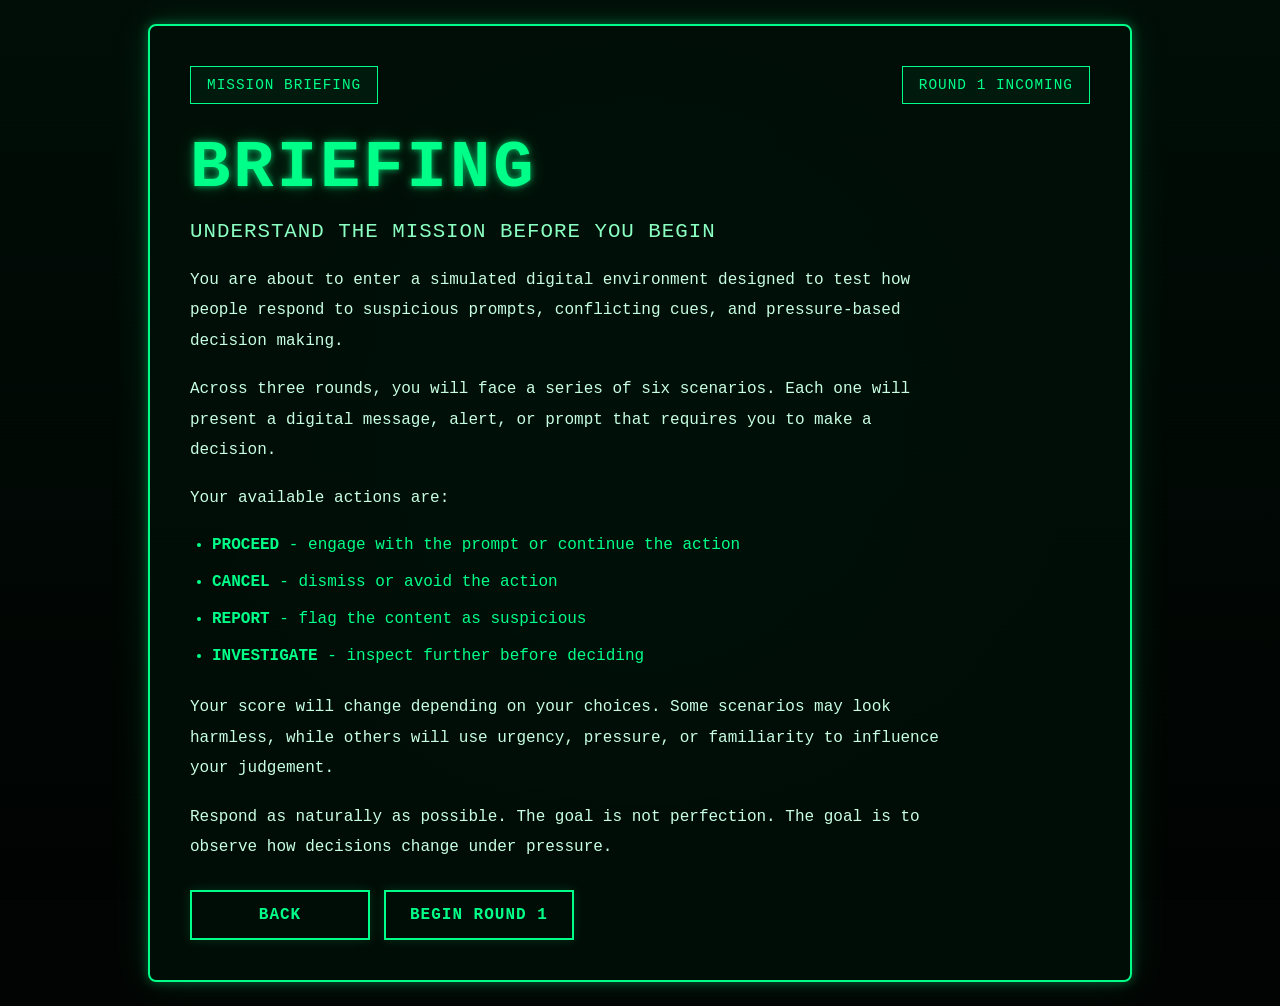
==== briefing.html @ 9c079a3a "updating post index lock" ====
<!DOCTYPE html>
<html lang="en">
<head>
  <meta charset="UTF-8" />
  <meta name="viewport" content="width=device-width, initial-scale=1.0" />
  <title>Cortex Quest - Mission Briefing</title>
  <link rel="stylesheet" href="style.css" />
</head>
<body>
  <div class="scanlines"></div>

  <main class="panel">
    <div class="status-row">
      <div class="status-pill">MISSION BRIEFING</div>
      <div class="status-pill">ROUND 1 INCOMING</div>
    </div>

    <h1>BRIEFING</h1>
    <p class="tagline">UNDERSTAND THE MISSION BEFORE YOU BEGIN</p>

    <div class="briefing-box">
      <p>
        You are about to enter a simulated digital environment designed to test how people
        respond to suspicious prompts, conflicting cues, and pressure-based decision making.
      </p>

      <p>
        Across three rounds, you will face a series of six scenarios. Each one will present
        a digital message, alert, or prompt that requires you to make a decision.
      </p>

      <p>
        Your available actions are:
      </p>

      <ul class="action-list">
        <li><strong>PROCEED</strong> - engage with the prompt or continue the action</li>
        <li><strong>CANCEL</strong> - dismiss or avoid the action</li>
        <li><strong>REPORT</strong> - flag the content as suspicious</li>
        <li><strong>INVESTIGATE</strong> - inspect further before deciding</li>
      </ul>

      <p>
        Your score will change depending on your choices. Some scenarios may look harmless,
        while others will use urgency, pressure, or familiarity to influence your judgement.
      </p>

      <p>
        Respond as naturally as possible. The goal is not perfection. The goal is to observe
        how decisions change under pressure.
      </p>
    </div>

    <div class="button-row">
      <button class="start-btn" onclick="window.location.href='presurveyquestionnaire.html'">BACK</button>
      <button class="start-btn" onclick="window.location.href='round1scenario1.html'">BEGIN ROUND 1</button>
    </div>
  </main>

  <script src="script.js?v=2"></script>
</body>
</html>
---- style.css ----
body {
  margin: 0;
  min-height: 100vh;
  font-family: "Courier New", Courier, monospace;
  background: #020403;
  color: #00ff88;
  display: flex;
  align-items: flex-start;
  justify-content: center;
  padding: 24px;
  overflow-y: auto;
  overflow-x: hidden;
  position: relative;
}

body::before {
  content: "";
  position: fixed;
  inset: 0;
  background:
    radial-gradient(circle at center, rgba(0, 255, 136, 0.08), transparent 55%),
    linear-gradient(180deg, rgba(0, 255, 136, 0.04), rgba(0, 0, 0, 0.2));
  pointer-events: none;
}

.scanlines {
  position: fixed;
  inset: 0;
  background: repeating-linear-gradient(
    to bottom,
    rgba(0, 255, 136, 0.04) 0px,
    rgba(0, 255, 136, 0.04) 1px,
    transparent 2px,
    transparent 4px
  );
  pointer-events: none;
  opacity: 0.25;
}

.panel {
  width: 100%;
  max-width: 900px;
  background: rgba(0, 15, 8, 0.88);
  border: 2px solid #00ff88;
  border-radius: 8px;
  padding: 40px;
  box-shadow:
    0 0 12px rgba(0, 255, 136, 0.35),
    0 0 40px rgba(0, 255, 136, 0.12);
  position: relative;
  z-index: 1;
}

.status-row,
.game-topbar {
  display: flex;
  justify-content: space-between;
  gap: 12px;
  margin-bottom: 26px;
  flex-wrap: wrap;
}

.status-pill {
  border: 1px solid #00ff88;
  padding: 10px 16px;
  font-size: 0.9rem;
  color: #00ff88;
  background: rgba(0, 255, 136, 0.05);
  letter-spacing: 1px;
}

h1 {
  margin: 0 0 14px;
  font-size: 4.2rem;
  color: #00ff88;
  text-shadow:
    0 0 6px rgba(0, 255, 136, 0.7),
    0 0 18px rgba(0, 255, 136, 0.25);
  letter-spacing: 3px;
}

.tagline {
  margin: 0 0 22px;
  font-size: 1.3rem;
  color: #8affc1;
  letter-spacing: 1px;
}

.intro {
  margin: 0 0 30px;
  font-size: 1.05rem;
  line-height: 1.8;
  color: #c8ffe3;
  max-width: 700px;
}

.start-btn,
.secondary-btn,
.action-btn,
.fake-link-btn {
  border: 2px solid #00ff88;
  background: transparent;
  color: #00ff88;
  font-family: inherit;
  font-size: 1rem;
  font-weight: bold;
  letter-spacing: 1px;
  cursor: pointer;
  box-shadow: 0 0 10px rgba(0, 255, 136, 0.15);
}

.start-btn,
.secondary-btn {
  padding: 14px 24px;
  min-width: 180px;
  text-align: center;
}

.action-btn {
  padding: 16px 20px;
}

.fake-link-btn {
  padding: 12px 18px;
  margin-bottom: 16px;
}

.start-btn:hover,
.secondary-btn:hover,
.action-btn:hover,
.fake-link-btn:hover {
  background: #00ff88;
  color: #02150b;
}

.button-row {
  display: flex;
  gap: 14px;
  flex-wrap: wrap;
  align-items: center;
}

.warning-text {
  margin-top: 18px;
  color: #8affc1;
  min-height: 24px;
}

.consent-box,
.briefing-box {
  max-width: 760px;
  margin-bottom: 28px;
  color: #c8ffe3;
  line-height: 1.9;
  font-size: 1rem;
}

.consent-box p,
.briefing-box p {
  margin: 0 0 18px;
}

.checkbox-row {
  display: flex;
  align-items: flex-start;
  gap: 12px;
  margin-bottom: 24px;
  color: #c8ffe3;
  font-size: 0.98rem;
  line-height: 1.6;
}

.checkbox-row input {
  margin-top: 4px;
  transform: scale(1.2);
  accent-color: #00ff88;
}

.action-list {
  margin: 0 0 22px 22px;
  padding: 0;
  color: #00ff88;
}

.action-list li {
  margin-bottom: 10px;
  line-height: 1.7;
}

.questionnaire-form {
  max-width: 760px;
  width: 100%;
}

.question-block {
  margin-bottom: 22px;
}

.question-block label {
  display: block;
  margin-bottom: 10px;
  color: #c8ffe3;
  line-height: 1.6;
  font-size: 1rem;
}

.question-block select {
  display: block;
  width: 100%;
  padding: 14px 16px;
  padding-right: 44px;
  border: 2px solid #00ff88;
  background: rgba(0, 20, 10, 0.95);
  color: #00ff88;
  font-family: "Courier New", Courier, monospace;
  font-size: 1rem;
  box-sizing: border-box;
  outline: none;
  box-shadow: 0 0 10px rgba(0, 255, 136, 0.12);
  appearance: none;
  -webkit-appearance: none;
  -moz-appearance: none;
  background-image:
    linear-gradient(45deg, transparent 50%, #00ff88 50%),
    linear-gradient(135deg, #00ff88 50%, transparent 50%);
  background-position:
    calc(100% - 22px) calc(50% - 3px),
    calc(100% - 14px) calc(50% - 3px);
  background-size: 8px 8px, 8px 8px;
  background-repeat: no-repeat;
}

.question-block select:focus {
  box-shadow:
    0 0 10px rgba(0, 255, 136, 0.3),
    0 0 20px rgba(0, 255, 136, 0.12);
}

.question-block option {
  background: #02150b;
  color: #00ff88;
}

.progress-section,
.timer-section,
.timer-section-loud {
  margin-bottom: 24px;
  max-width: 760px;
}

.progress-label-row,
.timer-label-row {
  display: flex;
  justify-content: space-between;
  margin-bottom: 8px;
  color: #8affc1;
  font-size: 0.95rem;
  letter-spacing: 1px;
}

.progress-bar,
.timer-bar {
  width: 100%;
  height: 16px;
  border: 2px solid #00ff88;
  background: rgba(0, 20, 10, 0.95);
  box-shadow: 0 0 10px rgba(0, 255, 136, 0.12);
}

.progress-fill,
.timer-fill {
  height: 100%;
  background: #00ff88;
}

.progress-fill-1 {
  width: 16.66%;
}

.timer-fill {
  width: 100%;
  transition: width 1s linear;
}

.timer-section-loud {
  border: 2px solid #00ff88;
  padding: 18px 20px;
  background: rgba(0, 20, 10, 0.85);
  box-shadow:
    0 0 12px rgba(0, 255, 136, 0.2),
    0 0 26px rgba(0, 255, 136, 0.08);
}

.timer-main-display {
  font-size: 3.2rem;
  font-weight: bold;
  color: #00ff88;
  text-align: center;
  margin-bottom: 10px;
  text-shadow:
    0 0 8px rgba(0, 255, 136, 0.75),
    0 0 20px rgba(0, 255, 136, 0.3);
  letter-spacing: 2px;
}

.scenario-card {
  max-width: 760px;
  border: 2px solid #00ff88;
  padding: 24px;
  margin-bottom: 26px;
  background: rgba(0, 20, 10, 0.75);
  box-shadow: 0 0 12px rgba(0, 255, 136, 0.12);
}

.scenario-header {
  display: flex;
  justify-content: space-between;
  gap: 16px;
  align-items: flex-start;
  margin-bottom: 18px;
  flex-wrap: wrap;
}

.scenario-from {
  margin: 0 0 8px;
  color: #8affc1;
  font-size: 0.95rem;
}

.scenario-title {
  margin: 0;
  color: #00ff88;
  font-size: 1.8rem;
  text-shadow: 0 0 6px rgba(0, 255, 136, 0.3);
}

.scenario-badge {
  border: 2px solid #00ff88;
  padding: 8px 14px;
  color: #00ff88;
  font-weight: bold;
  letter-spacing: 1px;
}

.scenario-message {
  color: #c8ffe3;
  line-height: 1.8;
  margin-bottom: 18px;
}

.scenario-note {
  color: #8affc1;
  margin: 0;
  font-size: 0.95rem;
}

.action-grid {
  display: grid;
  grid-template-columns: repeat(2, minmax(180px, 1fr));
  gap: 14px;
  max-width: 760px;
}

@media (max-width: 640px) {
  .panel {
    padding: 24px;
  }

  h1 {
    font-size: 2.6rem;
  }

  .tagline {
    font-size: 1rem;
  }

  .start-btn,
  .secondary-btn {
    width: 100%;
  }

  .button-row {
    flex-direction: column;
    align-items: stretch;
  }

  .action-grid {
    grid-template-columns: 1fr;
  }

  .scenario-title {
    font-size: 1.4rem;
  }
  .game-topbar {
  display: flex;
  justify-content: space-between;
  gap: 12px;
  margin-bottom: 26px;
  flex-wrap: wrap;
}

.progress-section,
.timer-section,
.timer-section-loud {
  margin-bottom: 24px;
  max-width: 760px;
}

.progress-label-row,
.timer-label-row {
  display: flex;
  justify-content: space-between;
  margin-bottom: 8px;
  color: #8affc1;
  font-size: 0.95rem;
  letter-spacing: 1px;
}

.progress-bar,
.timer-bar {
  width: 100%;
  height: 16px;
  border: 2px solid #00ff88;
  background: rgba(0, 20, 10, 0.95);
  box-shadow: 0 0 10px rgba(0, 255, 136, 0.12);
}

.progress-fill,
.timer-fill {
  height: 100%;
  background: #00ff88;
}

.progress-fill-1 {
  width: 16.66%;
}

.timer-fill {
  width: 100%;
  transition: width 1s linear;
}

.timer-section-loud {
  border: 2px solid #00ff88;
  padding: 18px 20px;
  background: rgba(0, 20, 10, 0.85);
  box-shadow:
    0 0 12px rgba(0, 255, 136, 0.2),
    0 0 26px rgba(0, 255, 136, 0.08);
}

.timer-main-display {
  font-size: 3.2rem;
  font-weight: bold;
  color: #00ff88;
  text-align: center;
  margin-bottom: 10px;
  text-shadow:
    0 0 8px rgba(0, 255, 136, 0.75),
    0 0 20px rgba(0, 255, 136, 0.3);
  letter-spacing: 2px;
}

.scenario-card {
  max-width: 760px;
  border: 2px solid #00ff88;
  padding: 24px;
  margin-bottom: 26px;
  background: rgba(0, 20, 10, 0.75);
  box-shadow: 0 0 12px rgba(0, 255, 136, 0.12);
}

.scenario-header {
  display: flex;
  justify-content: space-between;
  gap: 16px;
  align-items: flex-start;
  margin-bottom: 18px;
  flex-wrap: wrap;
}

.scenario-from {
  margin: 0 0 8px;
  color: #8affc1;
  font-size: 0.95rem;
}

.scenario-title {
  margin: 0;
  color: #00ff88;
  font-size: 1.8rem;
  text-shadow: 0 0 6px rgba(0, 255, 136, 0.3);
}

.scenario-badge {
  border: 2px solid #00ff88;
  padding: 8px 14px;
  color: #00ff88;
  font-weight: bold;
  letter-spacing: 1px;
}

.scenario-message {
  color: #c8ffe3;
  line-height: 1.8;
  margin-bottom: 18px;
}

.fake-link-btn {
  border: 2px solid #00ff88;
  background: transparent;
  color: #00ff88;
  padding: 12px 18px;
  font-family: inherit;
  font-size: 1rem;
  font-weight: bold;
  letter-spacing: 1px;
  margin-bottom: 16px;
  cursor: pointer;
}

.fake-link-btn:hover {
  background: #00ff88;
  color: #02150b;
}

.scenario-note {
  color: #8affc1;
  margin: 0;
  font-size: 0.95rem;
}

.action-grid {
  display: grid;
  grid-template-columns: repeat(2, minmax(180px, 1fr));
  gap: 14px;
  max-width: 760px;
}

.action-btn {
  border: 2px solid #00ff88;
  background: transparent;
  color: #00ff88;
  padding: 16px 20px;
  font-family: inherit;
  font-size: 1rem;
  font-weight: bold;
  letter-spacing: 1px;
  cursor: pointer;
  box-shadow: 0 0 10px rgba(0, 255, 136, 0.15);
}

.action-btn:hover {
  background: #00ff88;
  color: #02150b;
}

@media (max-width: 640px) {
  .action-grid {
    grid-template-columns: 1fr;
  }

  .scenario-title {
    font-size: 1.4rem;
  }
}
}
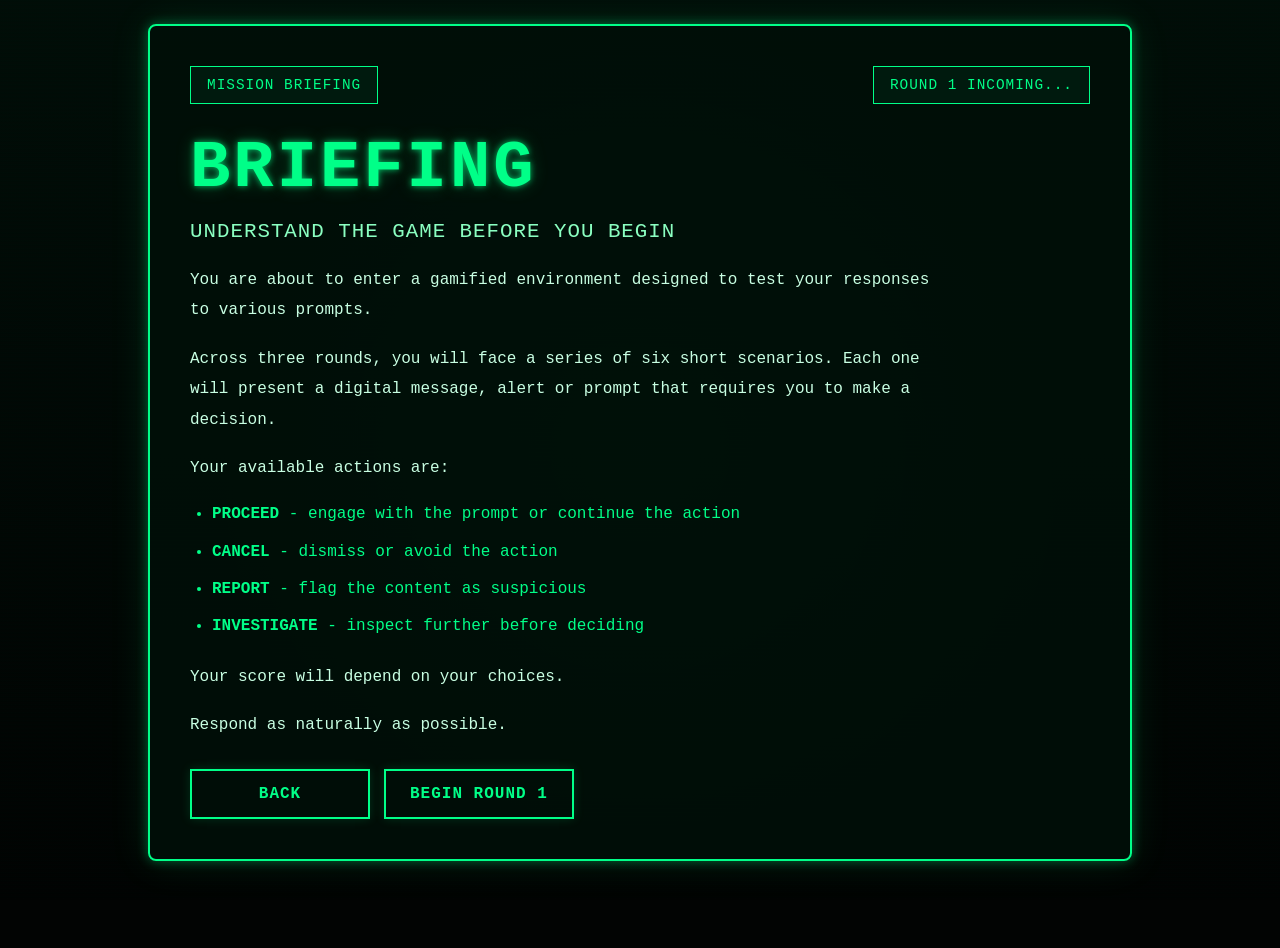
==== commit b8383c52: "updated logic across all scenarios for consistency" ====
--- a/briefing.html
+++ b/briefing.html
@@ -12,21 +12,20 @@
   <main class="panel">
     <div class="status-row">
       <div class="status-pill">MISSION BRIEFING</div>
-      <div class="status-pill">ROUND 1 INCOMING</div>
+      <div class="status-pill">ROUND 1 INCOMING...</div>
     </div>
 
     <h1>BRIEFING</h1>
-    <p class="tagline">UNDERSTAND THE MISSION BEFORE YOU BEGIN</p>
+    <p class="tagline">UNDERSTAND THE GAME BEFORE YOU BEGIN</p>
 
     <div class="briefing-box">
       <p>
-        You are about to enter a simulated digital environment designed to test how people
-        respond to suspicious prompts, conflicting cues, and pressure-based decision making.
+        You are about to enter a gamified environment designed to test your responses to various prompts.
       </p>
 
       <p>
-        Across three rounds, you will face a series of six scenarios. Each one will present
-        a digital message, alert, or prompt that requires you to make a decision.
+        Across three rounds, you will face a series of six short scenarios. Each one will present
+        a digital message, alert or prompt that requires you to make a decision.
       </p>
 
       <p>
@@ -41,13 +40,10 @@
       </ul>
 
       <p>
-        Your score will change depending on your choices. Some scenarios may look harmless,
-        while others will use urgency, pressure, or familiarity to influence your judgement.
-      </p>
+        Your score will depend on your choices. </p>
 
       <p>
-        Respond as naturally as possible. The goal is not perfection. The goal is to observe
-        how decisions change under pressure.
+        Respond as naturally as possible. 
       </p>
     </div>
 
--- a/style.css
+++ b/style.css
@@ -241,6 +241,36 @@
   color: #00ff88;
 }
 
+.question-block textarea {
+  display: block;
+  width: 100%;
+  max-width: 100%;
+  min-height: 120px;
+  padding: 14px 16px;
+  border: 2px solid #00ff88;
+  background: rgba(0, 20, 10, 0.95);
+  color: #00ff88;
+  font-family: "Courier New", Courier, monospace;
+  font-size: 1rem;
+  line-height: 1.6;
+  box-sizing: border-box;
+  outline: none;
+  resize: vertical;
+  box-shadow: 0 0 10px rgba(0, 255, 136, 0.12);
+}
+
+.question-block textarea:focus {
+  box-shadow:
+    0 0 10px rgba(0, 255, 136, 0.3),
+    0 0 20px rgba(0, 255, 136, 0.12);
+  background-color: rgba(0, 255, 136, 0.03);
+}
+
+.question-block textarea::placeholder {
+  color: rgba(0, 255, 136, 0.65);
+  font-family: "Courier New", Courier, monospace;
+}
+
 .progress-section,
 .timer-section,
 .timer-section-loud {
@@ -361,6 +391,51 @@
   max-width: 760px;
 }
 
+.results-box {
+  max-width: 760px;
+  margin-bottom: 28px;
+  display: grid;
+  gap: 18px;
+}
+
+.results-score-block,
+.results-summary-block {
+  border: 2px solid #00ff88;
+  background: rgba(0, 20, 10, 0.78);
+  padding: 22px;
+  box-shadow: 0 0 12px rgba(0, 255, 136, 0.12);
+}
+
+.results-label {
+  margin: 0 0 10px;
+  color: #8affc1;
+  font-size: 0.95rem;
+  letter-spacing: 1px;
+}
+
+.results-score {
+  font-size: 4rem;
+  font-weight: bold;
+  color: #00ff88;
+  text-shadow:
+    0 0 8px rgba(0, 255, 136, 0.75),
+    0 0 20px rgba(0, 255, 136, 0.3);
+}
+
+.results-band {
+  margin: 0;
+  font-size: 1.4rem;
+  color: #00ff88;
+  font-weight: bold;
+  letter-spacing: 1px;
+}
+
+.results-text {
+  margin: 0;
+  color: #c8ffe3;
+  line-height: 1.8;
+}
+
 @media (max-width: 640px) {
   .panel {
     padding: 24px;
@@ -391,177 +466,4 @@
   .scenario-title {
     font-size: 1.4rem;
   }
-  .game-topbar {
-  display: flex;
-  justify-content: space-between;
-  gap: 12px;
-  margin-bottom: 26px;
-  flex-wrap: wrap;
-}
-
-.progress-section,
-.timer-section,
-.timer-section-loud {
-  margin-bottom: 24px;
-  max-width: 760px;
-}
-
-.progress-label-row,
-.timer-label-row {
-  display: flex;
-  justify-content: space-between;
-  margin-bottom: 8px;
-  color: #8affc1;
-  font-size: 0.95rem;
-  letter-spacing: 1px;
-}
-
-.progress-bar,
-.timer-bar {
-  width: 100%;
-  height: 16px;
-  border: 2px solid #00ff88;
-  background: rgba(0, 20, 10, 0.95);
-  box-shadow: 0 0 10px rgba(0, 255, 136, 0.12);
-}
-
-.progress-fill,
-.timer-fill {
-  height: 100%;
-  background: #00ff88;
-}
-
-.progress-fill-1 {
-  width: 16.66%;
-}
-
-.timer-fill {
-  width: 100%;
-  transition: width 1s linear;
-}
-
-.timer-section-loud {
-  border: 2px solid #00ff88;
-  padding: 18px 20px;
-  background: rgba(0, 20, 10, 0.85);
-  box-shadow:
-    0 0 12px rgba(0, 255, 136, 0.2),
-    0 0 26px rgba(0, 255, 136, 0.08);
-}
-
-.timer-main-display {
-  font-size: 3.2rem;
-  font-weight: bold;
-  color: #00ff88;
-  text-align: center;
-  margin-bottom: 10px;
-  text-shadow:
-    0 0 8px rgba(0, 255, 136, 0.75),
-    0 0 20px rgba(0, 255, 136, 0.3);
-  letter-spacing: 2px;
-}
-
-.scenario-card {
-  max-width: 760px;
-  border: 2px solid #00ff88;
-  padding: 24px;
-  margin-bottom: 26px;
-  background: rgba(0, 20, 10, 0.75);
-  box-shadow: 0 0 12px rgba(0, 255, 136, 0.12);
-}
-
-.scenario-header {
-  display: flex;
-  justify-content: space-between;
-  gap: 16px;
-  align-items: flex-start;
-  margin-bottom: 18px;
-  flex-wrap: wrap;
-}
-
-.scenario-from {
-  margin: 0 0 8px;
-  color: #8affc1;
-  font-size: 0.95rem;
-}
-
-.scenario-title {
-  margin: 0;
-  color: #00ff88;
-  font-size: 1.8rem;
-  text-shadow: 0 0 6px rgba(0, 255, 136, 0.3);
-}
-
-.scenario-badge {
-  border: 2px solid #00ff88;
-  padding: 8px 14px;
-  color: #00ff88;
-  font-weight: bold;
-  letter-spacing: 1px;
-}
-
-.scenario-message {
-  color: #c8ffe3;
-  line-height: 1.8;
-  margin-bottom: 18px;
-}
-
-.fake-link-btn {
-  border: 2px solid #00ff88;
-  background: transparent;
-  color: #00ff88;
-  padding: 12px 18px;
-  font-family: inherit;
-  font-size: 1rem;
-  font-weight: bold;
-  letter-spacing: 1px;
-  margin-bottom: 16px;
-  cursor: pointer;
-}
-
-.fake-link-btn:hover {
-  background: #00ff88;
-  color: #02150b;
-}
-
-.scenario-note {
-  color: #8affc1;
-  margin: 0;
-  font-size: 0.95rem;
-}
-
-.action-grid {
-  display: grid;
-  grid-template-columns: repeat(2, minmax(180px, 1fr));
-  gap: 14px;
-  max-width: 760px;
-}
-
-.action-btn {
-  border: 2px solid #00ff88;
-  background: transparent;
-  color: #00ff88;
-  padding: 16px 20px;
-  font-family: inherit;
-  font-size: 1rem;
-  font-weight: bold;
-  letter-spacing: 1px;
-  cursor: pointer;
-  box-shadow: 0 0 10px rgba(0, 255, 136, 0.15);
-}
-
-.action-btn:hover {
-  background: #00ff88;
-  color: #02150b;
-}
-
-@media (max-width: 640px) {
-  .action-grid {
-    grid-template-columns: 1fr;
-  }
-
-  .scenario-title {
-    font-size: 1.4rem;
-  }
-}
 }
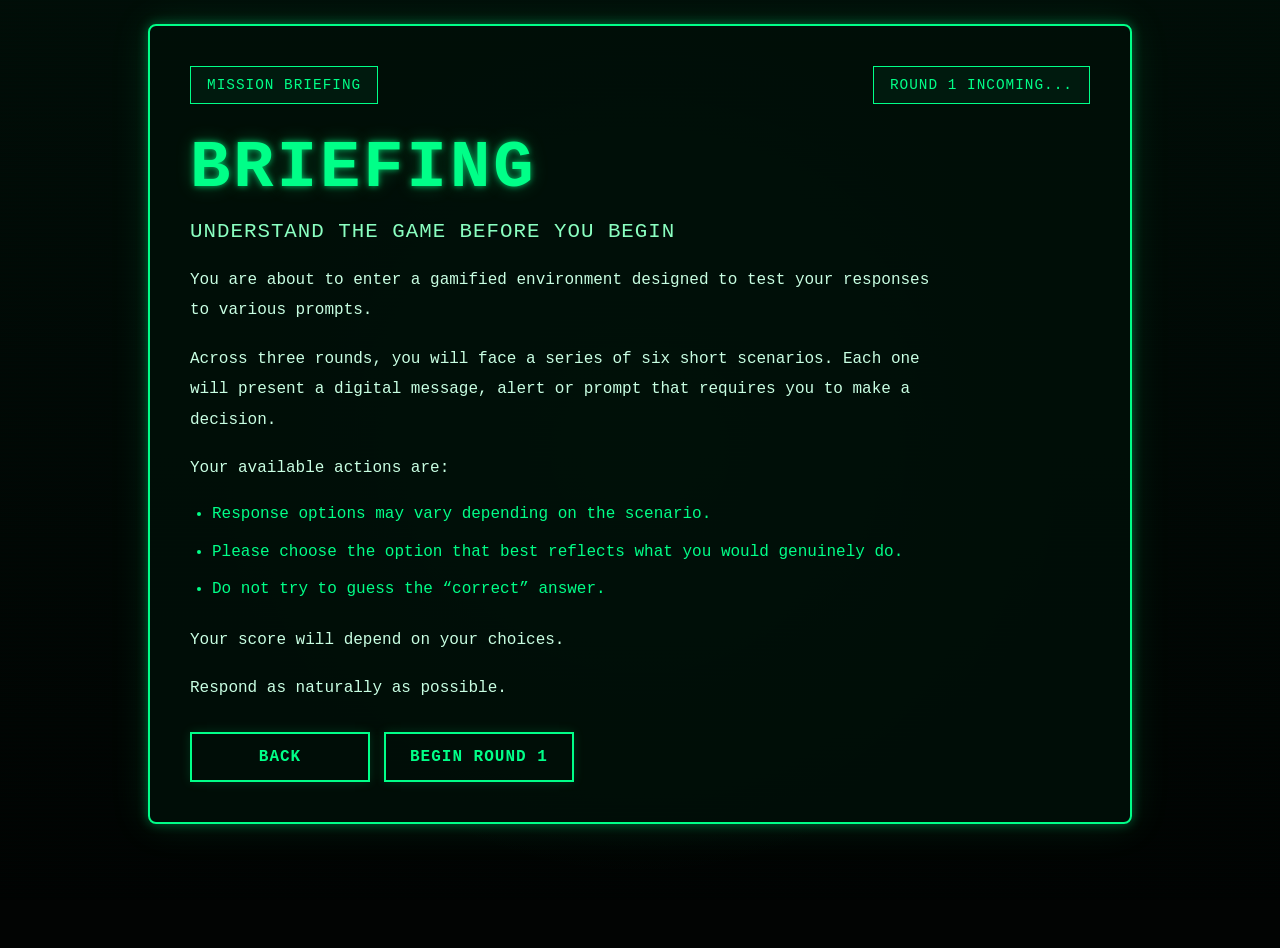
==== commit 9cbf2755: "briefing update" ====
--- a/briefing.html
+++ b/briefing.html
@@ -33,11 +33,10 @@
       </p>
 
       <ul class="action-list">
-        <li><strong>PROCEED</strong> - engage with the prompt or continue the action</li>
-        <li><strong>CANCEL</strong> - dismiss or avoid the action</li>
-        <li><strong>REPORT</strong> - flag the content as suspicious</li>
-        <li><strong>INVESTIGATE</strong> - inspect further before deciding</li>
-      </ul>
+  <li>Response options may vary depending on the scenario.</li>
+  <li>Please choose the option that best reflects what you would genuinely do.</li>
+  <li>Do not try to guess the “correct” answer.</li>
+</ul>
 
       <p>
         Your score will depend on your choices. </p>
